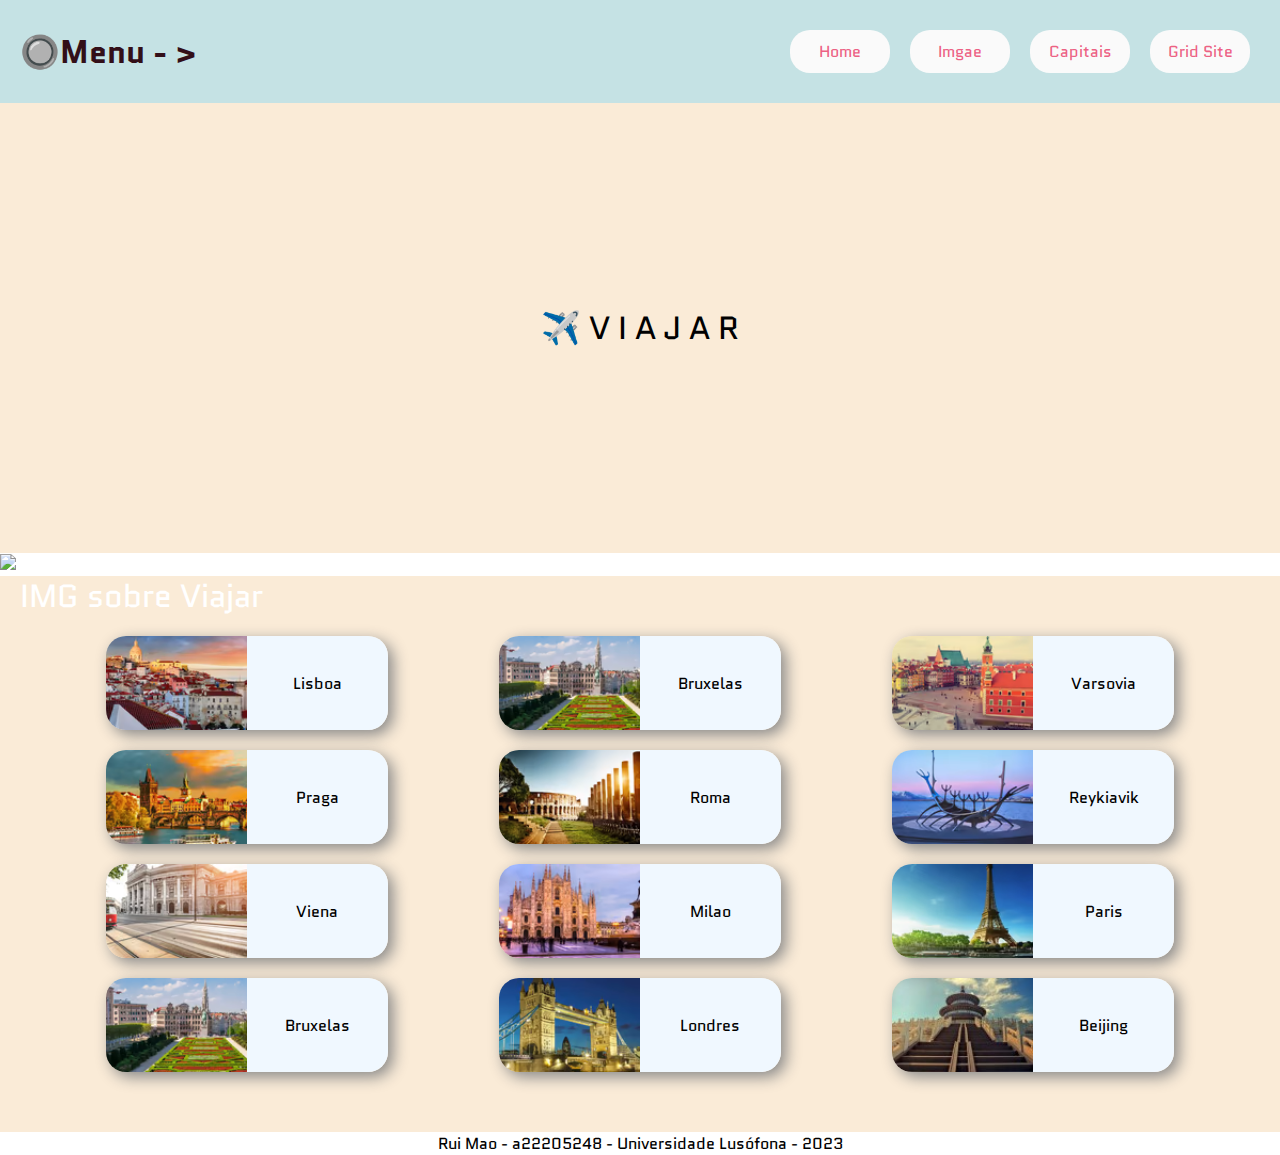
==== index.html @ 35904c55 "first commit" ====
<!DOCTYPE html>
<html lang="pt">

<head>
    <meta charset="utf-8">
    <link rel="stylesheet" href="estilos.css">
    <meta name="author" content="Rui Mao">
    <meta name="description" content="Website sobre Shenzhen da China">
    <meta name="keywords" content="palavras chave">
    <link rel="preconnect" href="https://fonts.googleapis.com">
    <link rel="preconnect" href="https://fonts.gstatic.com" crossorigin>
    <link href="https://fonts.googleapis.com/css2?family=Quantico:ital,wght@0,400;0,700;1,400;1,700&display=swap" rel="stylesheet">
    <title>A minha página</title>
    <link rel="icon" href="img/icon.ico" type="image/x-icon" />
</head>

<body>
    <header>
        <h1>🔘Menu - > </h1>

        <nav>
            <a href="#main">Home</a>
            <a href="#image">Imgae</a>
            <a href="#capitais">Capitais</a>
            <a href="grid.html">Grid Site</a>
        </nav>
    </header>

    <div class="flex_div" id="main">
        <p>✈️ V I A J A R</p>
    </div>

    <div class="img_div" id="image">
        <img src="https://source.unsplash.com/random/1920x1080/?Travel landscape" width="100%";>
        <p>IMG sobre Viajar</p>
    </div>

    <div class="capitais" id="capitais">

        <div>
            <div><img src="img/capitais/lisboa.avif"></div>
            <div><p>Lisboa</p></div>
        </div>
        <div>
            <div><img src="img/capitais/bruxelas.avif"></div>
            <div><p>Bruxelas</p></div>
        </div>

        <div>
            <div><img src="img/capitais/varsovia.avif"></div>
            <div><p>Varsovia</p></div>
        </div>

        <div>
            <div><img src="img/capitais/praga.avif"></div>
            <div><p>Praga</p></div>
        </div>

        <div>
            <div><img src="img/capitais/roma.avif"></div>
            <div><p>Roma</p></div>
        </div>

        <div>
            <div><img src="img/capitais/reykiavik.avif"></div>
            <div><p>Reykiavik</p></div>
        </div>

        <div>
            <div><img src="img/capitais/viena.avif"></div>
            <div><p>Viena</p></div>
        </div>

        <div>
            <div><img src="img/capitais/milao.avif"></div>
            <div><p>Milao</p></div>
        </div>

        <div>
            <div><img src="img/capitais/paris.avif"></div>
            <div><p>Paris</p></div>
        </div>

        <div>
            <div><img src="img/capitais/bruxelas.avif"></div>
            <div><p>Bruxelas</p></div>
        </div>

        <div>
            <div><img src="img/capitais/londres.avif"></div>
            <div><p>Londres</p></div>
        </div>

        <div>
            <div><img src="img/capitais/beijing.avif"></div>
            <div><p>Beijing</p></div>
        </div>
    </div>


    <div class="circulo">


    </div>

   
    



    <footer>Rui Mao - a22205248 - Universidade Lusófona - 2023</footer>
</body>

</html>
---- estilos.css ----
* {
    box-sizing: border-box;
    padding: 0; 
    margin: 0;
    font-family: 'Quantico', sans-serif;
}

header{
    display: flex;
    justify-content:space-between;
    background-color: rgba(144, 200, 204, 0.521);
    flex-flow: row wrap;
    align-items: space-around;
    padding: 20px;
    position:sticky;
    
    
}

header h1{
    align-content: center;
    color: rgb(51, 15, 24);
}

header nav {
    display: flex;
    
}

header nav a{
    display: flex;
    justify-content: space-around;
    border-radius: 20px;
    padding:10px;
    width: 100px;
    margin: 10px ;
    background-color: rgb(250, 250, 250);
    text-decoration: none;
    color: rgba(236, 88, 125, 0.959);
}

header nav a:hover{
    background-color: rgba(231, 229, 226, 0.753);
    font-weight: bold;
}

.flex_div{
    display: flex;
    background-color: antiquewhite;
    width: 100vw;
    height: 50vh;
    align-items: center;
    justify-content:center;
    font-size: 2em;
}

.img_div{
    position: relative;
}

.img_div p{
    position: absolute;
    color: rgb(255, 255, 255);
    top: 20px;
    left: 20px;
    font-size: 2em;
}

.capitais{
    display: flex;
    background-color: antiquewhite;
    flex-flow: row wrap;
    justify-content: space-around;
    align-items: space-around;
    padding: 50px;
}

.capitais > div{
    display: flex;
    justify-content: space-around;
    border-radius: 20px;
    box-shadow: 5px 5px 15px #888888;
    margin: 10px 40px;
}

.capitais div div{
    display: inline-block;
}

.capitais img{
    border-radius: 20px 0 0 20px;
    height: 100%;
}

.capitais div div:last-child{
    width: 150px;
    background-color: aliceblue;
    padding: 20px;
    border-radius: 0 20px 20px 0;

    display: flex;
    justify-content: center;
    align-items: center;
}




footer{
    text-align: center;
}
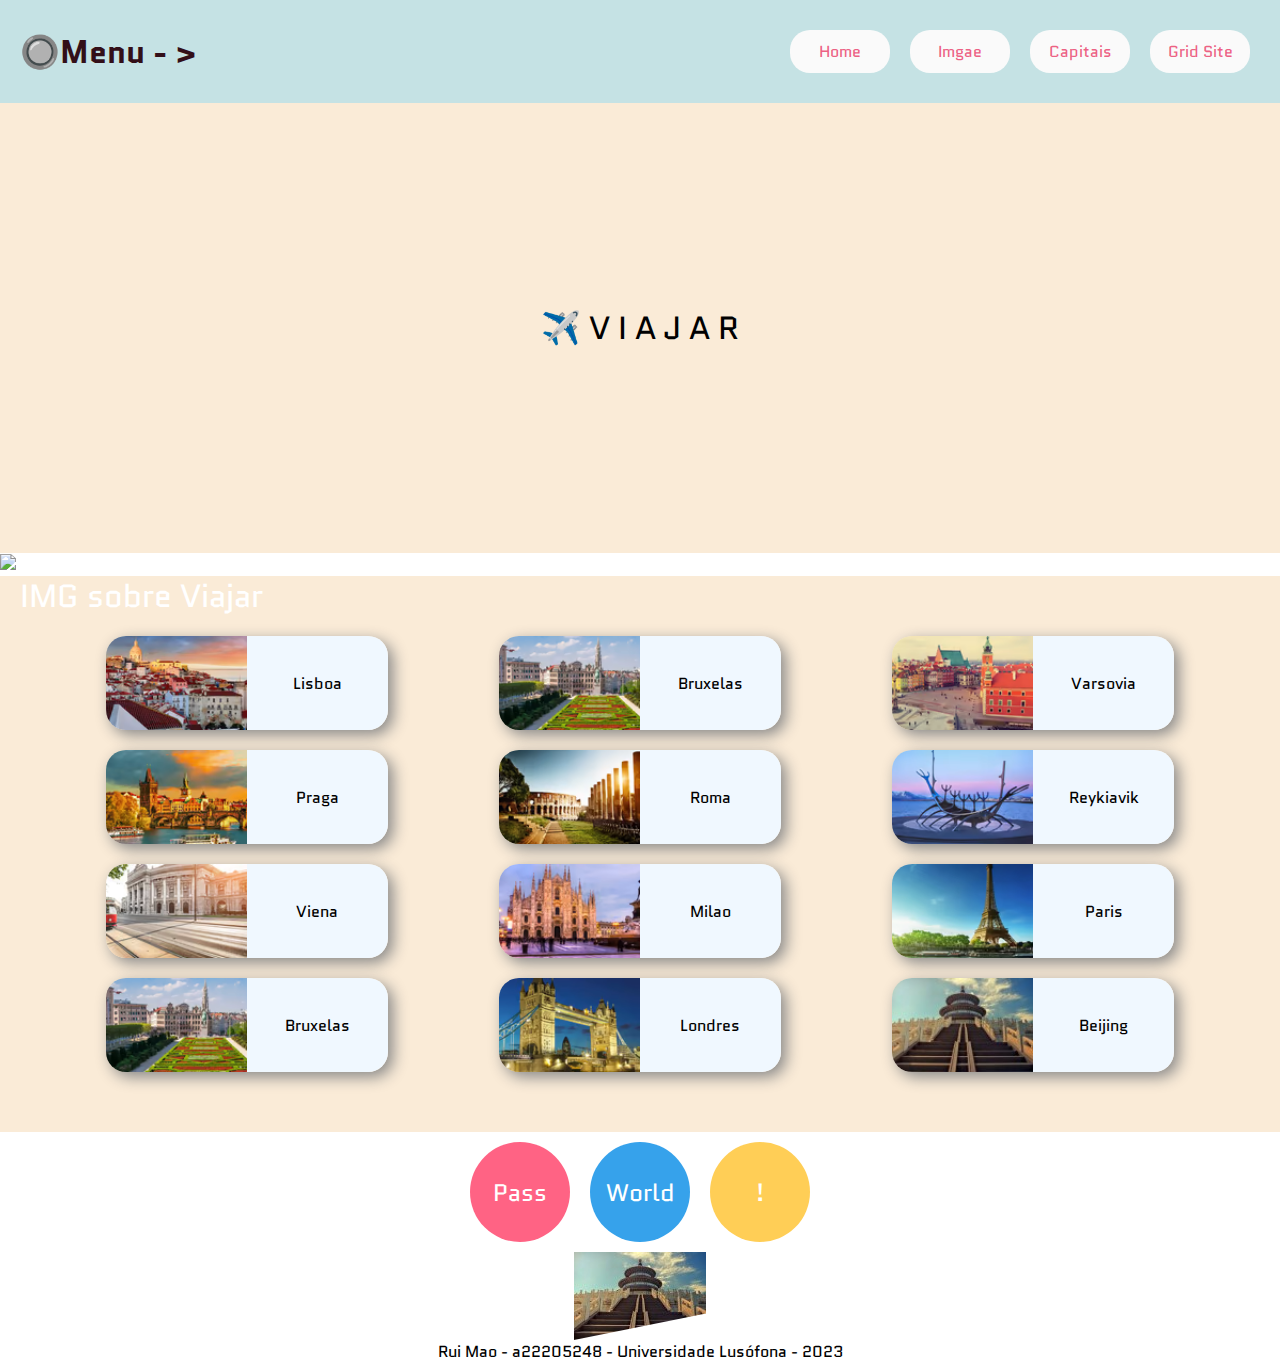
==== commit 01b9f332: "some changes" ====
--- a/index.html
+++ b/index.html
@@ -98,10 +98,21 @@
     </div>
 
 
-    <div class="circulo">
+    <div class="circle-container">
+        <div class="circle" style="background-color: #ff6384;">Pass</div>
+        <div class="circle" style="background-color: #36a2eb;">World</div>
+        <div class="circle" style="background-color: #ffce56;">!</div>
+        
+      </div>
 
+      <div class="clipped-image">
+        <img src="img/capitais/beijing.avif" alt="beijing">
+      </div>
+      
 
-    </div>
+   
+        
+     
 
    
     
--- a/estilos.css
+++ b/estilos.css
@@ -103,6 +103,38 @@
     align-items: center;
 }
 
+.circle-container {
+    display: flex;
+    justify-content: center;
+  }
+  
+  .circle {
+    width: 100px;
+    height: 100px;
+    border-radius: 50%;
+    display: flex;
+    justify-content: center;
+    align-items: center;
+    font-size: 24px;
+    color: #fff;
+    margin: 10px;
+  }
+  
+  .circle:hover{
+    visibility: hidden;
+  }
+  
+  .clipped-image {
+    display: flex;
+    justify-content: center;
+    align-items: center;
+    
+  }
+  
+  .clipped-image img{
+    clip-path: polygon(0 0, 100% 0, 100% 70%, 0 100%);
+    z-index: 1;
+  }
 
 
 
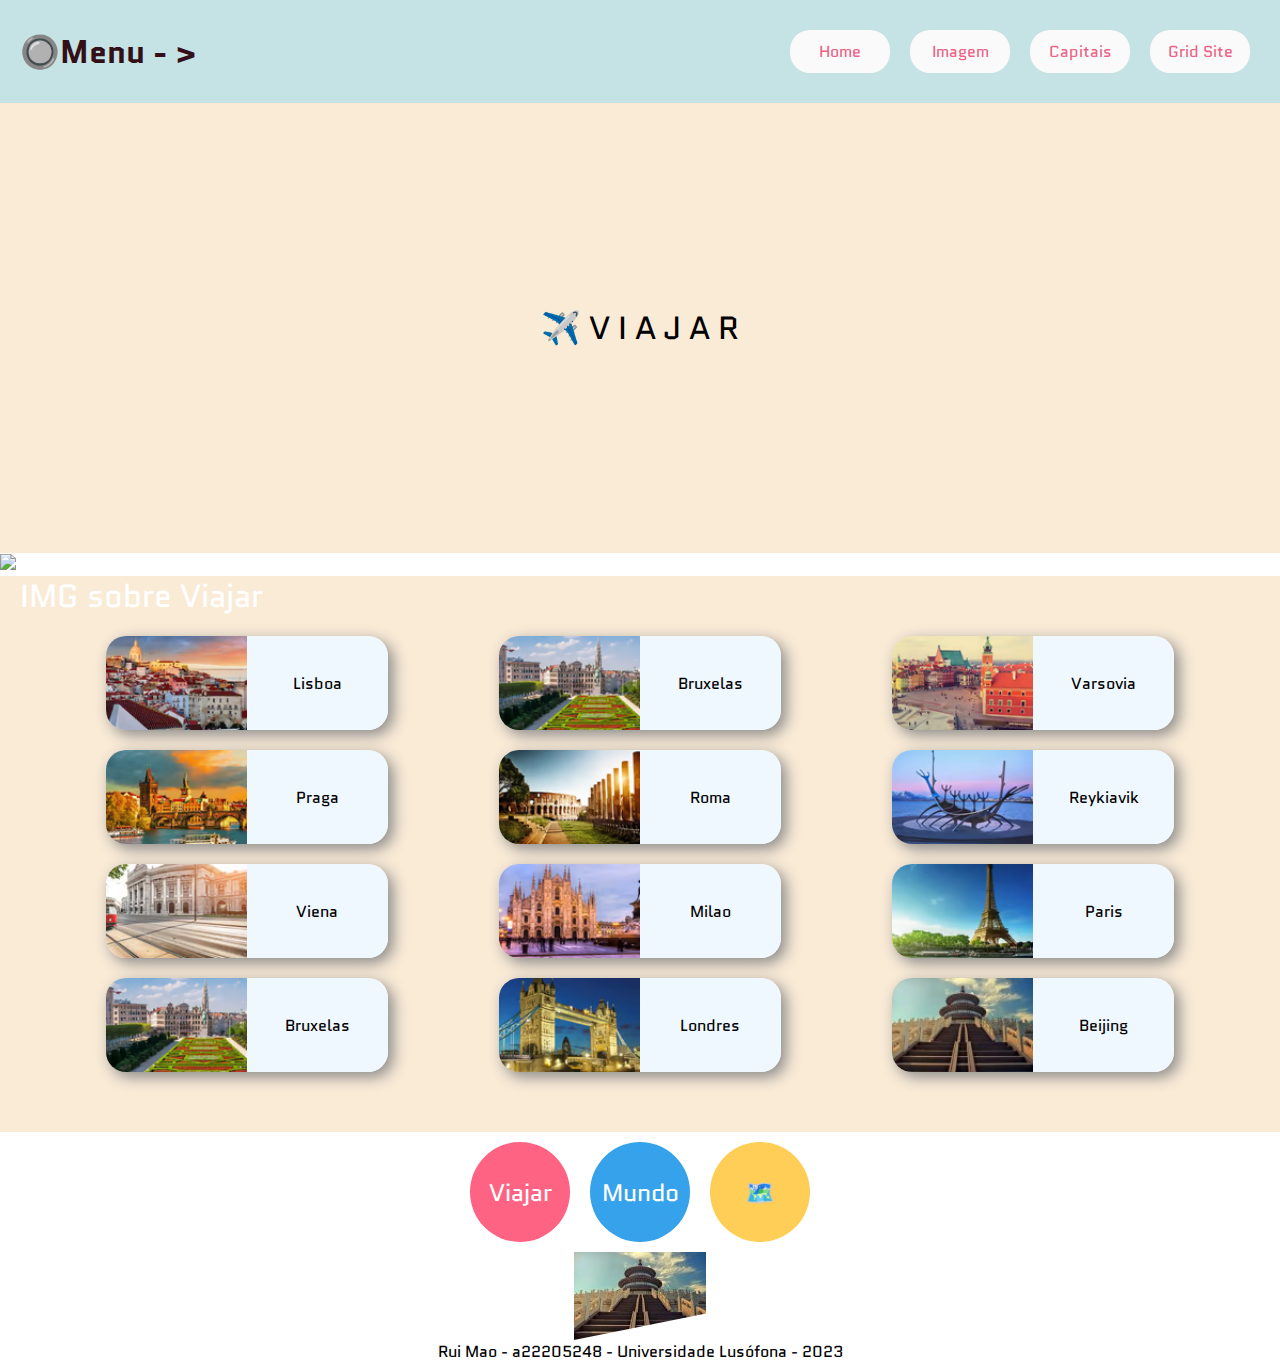
==== commit 9a53ee87: "some changes" ====
--- a/index.html
+++ b/index.html
@@ -20,7 +20,7 @@
 
         <nav>
             <a href="#main">Home</a>
-            <a href="#image">Imgae</a>
+            <a href="#image">Imagem</a>
             <a href="#capitais">Capitais</a>
             <a href="grid.html">Grid Site</a>
         </nav>
@@ -99,9 +99,9 @@
 
 
     <div class="circle-container">
-        <div class="circle" style="background-color: #ff6384;">Pass</div>
-        <div class="circle" style="background-color: #36a2eb;">World</div>
-        <div class="circle" style="background-color: #ffce56;">!</div>
+        <div class="circle" style="background-color: #ff6384;">Viajar</div>
+        <div class="circle" style="background-color: #36a2eb;">Mundo</div>
+        <div class="circle" style="background-color: #ffce56;">🗺️</div>
         
       </div>
 
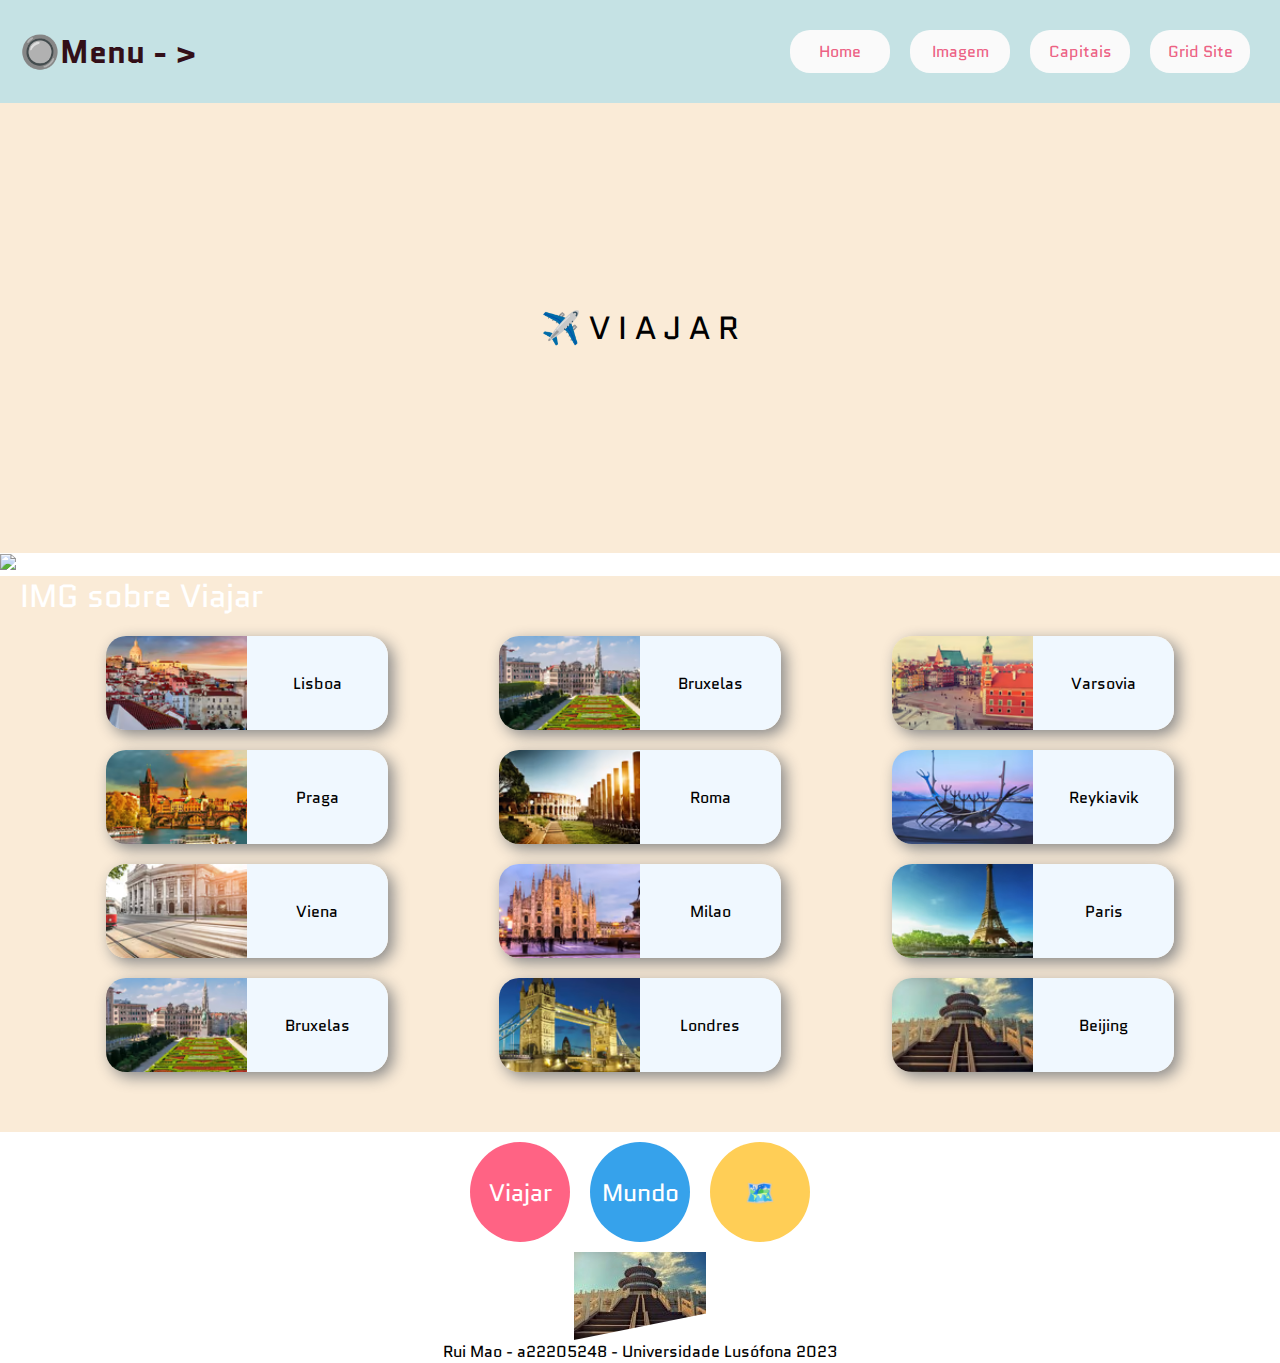
==== commit 7a7c27f5: "some changes" ====
--- a/index.html
+++ b/index.html
@@ -119,7 +119,7 @@
 
 
 
-    <footer>Rui Mao - a22205248 - Universidade Lusófona - 2023</footer>
+    <footer>Rui Mao - a22205248 - Universidade Lusófona 2023</footer>
 </body>
 
 </html>